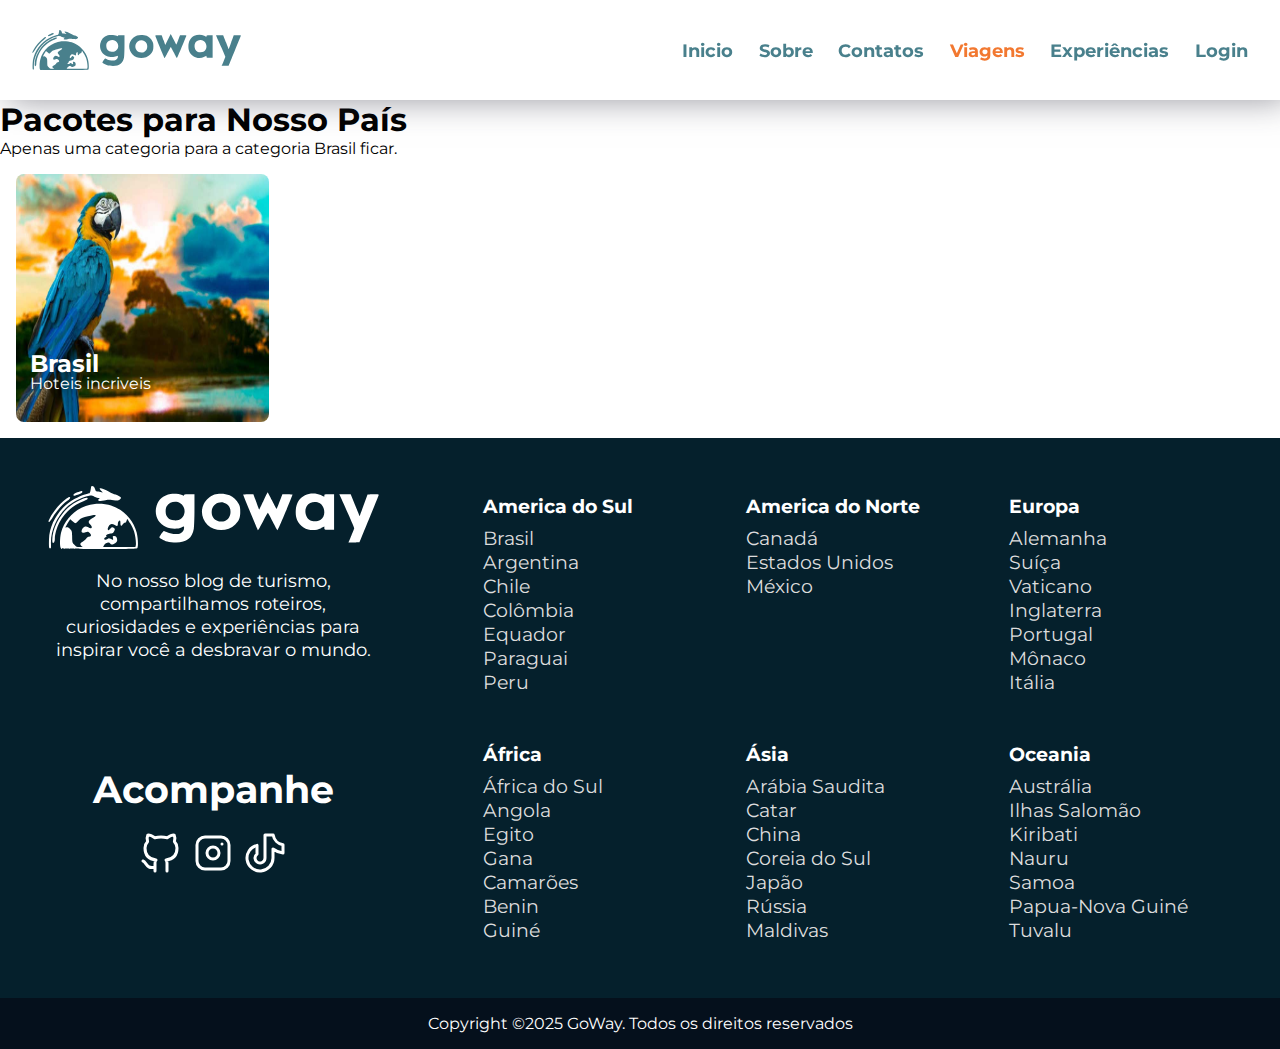
==== Ana Clara/brasil.html @ 0c54ef12 "Ligar página "brasil" com o script do menu" ====
<!DOCTYPE html>
<html lang="en">
<head>
    <meta charset="UTF-8">
    <meta name="viewport" content="width=device-width, initial-scale=1.0">
    <title>Brasil</title>
    <link rel="stylesheet" href="header.css">
    <link rel="stylesheet" href="footer.css">
    <link rel="stylesheet" href="brasil.css">
</head>
<body>
    <main>
        <div class="container">
            <header>
                <a href="../Davi/landing_page.html">
                    <img src="../Davi/media/icons/Logo.svg" alt="Logo" id="logo">
                </a>
                <nav>
                    <div class="btn-menu-container">
                        <svg xmlns="http://www.w3.org/2000/svg" viewBox="0 0 24 24" fill="none" stroke="currentColor" stroke-linecap="round" stroke-linejoin="round" width="32" height="32" stroke-width="2" id="btn-menu-close">
                            <path d="M18 6l-12 12"></path>
                            <path d="M6 6l12 12"></path>
                        </svg>
                    </div>
                    <ul class="menu">
                        <li><a href="../Davi/landing_page.html">Inicio</a></li>
                        <li><a href="../Cecilya/sobre/sobre.html">Sobre</a></li>
                        <li><a href="../Maria/contato.html">Contatos</a></li>
                        <li><a href="../Ana Clara/viagens.html" class="marcado">Viagens</a></li>
                        <li><a href="../Maria/experiencias.html">Experiências</a></li>
                        <li><a href="login.html">Login</a></li>
                    </ul>
                </nav>
                <svg xmlns="http://www.w3.org/2000/svg" viewBox="0 0 24 24" fill="none" stroke="currentColor" stroke-linecap="round" stroke-linejoin="round" width="32" height="32" stroke-width="2" id="btn-menu-open">
                    <path d="M4 6l16 0"></path>
                    <path d="M4 12l16 0"></path>
                    <path d="M4 18l16 0"></path>
                </svg>
            </header>
            <div class="conteudo">
                <h1>Pacotes para Nosso País</h1>
                <p>Apenas uma categoria para a categoria Brasil ficar.</p>
                <div><img src="amazonia-arara.jpg" alt="">
                <h2>Brasil</h2>
                <p>Hoteis incriveis</p>
                </div>
            </div>
    </main>
        <footer>
            <div class="logo-container">
                <a href="../Davi/landing_page.html">
                    <img src="Logo footer.svg" alt="Logo">
                </a>
                <p>No nosso blog de turismo, compartilhamos roteiros, curiosidades e experiências para inspirar você a desbravar o mundo.</p>
            </div>
            <div class="follow-containter">
                <h2>Acompanhe</h2>
                <div class="icons">
                    <a href="https://github.com/davi-1903/GoWay" target="_blank">
                        <svg xmlns="http://www.w3.org/2000/svg" viewBox="0 0 24 24" fill="none" stroke="currentColor"
                            stroke-linecap="round" stroke-linejoin="round" width="48" height="48" stroke-width="1.5">
                            <path
                                d="M9 19c-4.3 1.4 -4.3 -2.5 -6 -3m12 5v-3.5c0 -1 .1 -1.4 -.5 -2c2.8 -.3 5.5 -1.4 5.5 -6a4.6 4.6 0 0 0 -1.3 -3.2a4.2 4.2 0 0 0 -.1 -3.2s-1.1 -.3 -3.5 1.3a12.3 12.3 0 0 0 -6.2 0c-2.4 -1.6 -3.5 -1.3 -3.5 -1.3a4.2 4.2 0 0 0 -.1 3.2a4.6 4.6 0 0 0 -1.3 3.2c0 4.6 2.7 5.7 5.5 6c-.6 .6 -.6 1.2 -.5 2v3.5">
                            </path>
                        </svg>
                    </a>
                    <a href="https://instagram.com/infoweb.2023.1" target="_blank">
                        <svg xmlns="http://www.w3.org/2000/svg" viewBox="0 0 24 24" fill="none" stroke="currentColor"
                            stroke-linecap="round" stroke-linejoin="round" width="48" height="48" stroke-width="1.5">
                            <path d="M4 4m0 4a4 4 0 0 1 4 -4h8a4 4 0 0 1 4 4v8a4 4 0 0 1 -4 4h-8a4 4 0 0 1 -4 -4z">
                            </path>
                            <path d="M12 12m-3 0a3 3 0 1 0 6 0a3 3 0 1 0 -6 0"></path>
                            <path d="M16.5 7.5l0 .01"></path>
                        </svg>
                    </a>
                    <a href="https://www.tiktok.com/@infoweb2023.2?is_from_webapp=1&sender_device=pc" target="_blank">
                        <svg xmlns="http://www.w3.org/2000/svg" viewBox="0 0 24 24" fill="none" stroke="currentColor"
                            stroke-linecap="round" stroke-linejoin="round" width="48" height="48" stroke-width="1.5">
                            <path
                                d="M21 7.917v4.034a9.948 9.948 0 0 1 -5 -1.951v4.5a6.5 6.5 0 1 1 -8 -6.326v4.326a2.5 2.5 0 1 0 4 2v-11.5h4.083a6.005 6.005 0 0 0 4.917 4.917z">
                            </path>
                        </svg>
                    </a>
                </div>
            </div>
            <div class="trips-container">
                <ul>
                    <li>America do Sul</li>
                    <li><a href="#">Brasil</a></li>
                    <li><a href="#">Argentina</a></li>
                    <li><a href="#">Chile</a></li>
                    <li><a href="#">Colômbia</a></li>
                    <li><a href="#">Equador</a></li>
                    <li><a href="#">Paraguai</a></li>
                    <li><a href="#">Peru</a></li>
                </ul>
                <ul>
                    <li>America do Norte</li>
                    <li><a href="#">Canadá</a></li>
                    <li><a href="#">Estados Unidos</a></li>
                    <li><a href="#">México</a></li>
                </ul>
                <ul>
                    <li>Europa</li>
                    <li><a href="#">Alemanha</a></li>
                    <li><a href="#">Suíça</a></li>
                    <li><a href="#">Vaticano</a></li>
                    <li><a href="#">Inglaterra</a></li>
                    <li><a href="#">Portugal</a></li>
                    <li><a href="#">Mônaco</a></li>
                    <li><a href="#">Itália</a></li>
                </ul>
                <ul>
                    <li>África</li>
                    <li><a href="#">África do Sul</a></li>
                    <li><a href="#">Angola</a></li>
                    <li><a href="#">Egito</a></li>
                    <li><a href="#">Gana</a></li>
                    <li><a href="#">Camarões</a></li>
                    <li><a href="#">Benin</a></li>
                    <li><a href="#">Guiné</a></li>
                </ul>
                <ul>
                    <li>Ásia</li>
                    <li><a href="#">Arábia Saudita</a></li>
                    <li><a href="#">Catar</a></li>
                    <li><a href="#">China</a></li>
                    <li><a href="#">Coreia do Sul</a></li>
                    <li><a href="#">Japão</a></li>
                    <li><a href="#">Rússia</a></li>
                    <li><a href="#">Maldivas</a></li>
                </ul>
                <ul>
                    <li>Oceania</li>
                    <li><a href="#">Austrália</a></li>
                    <li><a href="#">Ilhas Salomão</a></li>
                    <li><a href="#">Kiribati</a></li>
                    <li><a href="#">Nauru</a></li>
                    <li><a href="#">Samoa</a></li>
                    <li><a href="#">Papua-Nova Guiné</a></li>
                    <li><a href="#">Tuvalu</a></li>
                </ul>
            </div>
            <div class="info-container">
                <p>Copyright ©2025 GoWay. Todos os direitos reservados</p>
            </div>
        </footer>
    </div>

    <script src="menu.js"></script>
</body>
</html>
---- Ana Clara/header.css ----
@charset "UTF-8";

@import url('https://fonts.googleapis.com/css2?family=Montserrat:ital,wght@0,100..900;1,100..900&family=Work+Sans:ital,wght@0,100..900;1,100..900&display=swap');

:root {
    --cor1: #49808C;
    --cor2: #94F2E1;
    --cor3: #81A649;
    --cor4: #F2E1C2;
    --cor5: #F27830;
    --shadow: #30304080;
    --cor6: #05202c;
    --font: 'Montserrat', sans-serif;
}

* {
    box-sizing: border-box;
    margin: 0;
    padding: 0;
    border: 0;
    font-family: var(--font);
}

header {
    z-index: 2;
    position: sticky;
    top: -1px;
    height: 100px;
    background-color: white;
    display: flex;
    align-items: center;
    justify-content: space-between;
    padding-inline: 2rem;
    box-shadow: .5rem 0 2rem var(--shadow);
}

header > a {
    height: 40%;
}

header > a #logo {
    height: 100%;
}

header nav > .menu {
    padding: 0;
    list-style-type: none;
    display: flex;
    gap: 1.6rem;
}

header nav > .menu a {
    position: relative;
    font: bold 1.15rem var(--font);
    text-decoration: none;
    color: var(--cor1);
    transition: all 125ms;
}

header nav > .menu a::before {
    z-index: -1;
    content: '';
    position: absolute;
    left: 0;
    bottom: -2px;
    width: 0;
    height: 2px;
    background-color: var(--cor5);
    border-radius: 1rem;
    transition: all 125ms;
}

header nav > .menu a:is(:hover, .marcado) {
    color: var(--cor5);
}

header nav > .btn-menu-container {
    display: none;
    box-sizing: content-box;
    height: 2.5rem;
    padding: .5rem;
    border-radius: .5rem .5rem 0 0;
    background-color: var(--cor1);
}

header nav > .btn-menu-container #btn-menu-close {
    float: right;
    cursor: pointer;
    box-sizing: content-box;
    stroke: white;
    padding: .25rem;
    border-radius: .25rem;
    transition: all 125ms;
}

header nav > .btn-menu-container #btn-menu-close:hover {
    background-color: var(--cor5);
}

header #btn-menu-open {
    cursor: pointer;
    display: none;
    box-sizing: content-box;
    padding: .25rem;
    border-radius: .25rem;
    transition: all 125ms;
    stroke: var(--cor1);
}

header #btn-menu-open:hover {
    background-color: #49808C30;
}

@media screen and (width < 900px) {
    header > a {
        height: 30%;
    }

    header #btn-menu-open {
        display: inline;
    }

    header nav {
        position: fixed;
        top: 1rem;
        right: -60%;
        border-radius: .5rem;
        height: calc(100vh - 2rem);
        width: min(60%, 20rem);
        background-color: white;
        transition: all 500ms ease-in-out;
        box-shadow: .5rem .25rem 1rem var(--shadow);
    }

    header nav.open {
        right: 1rem;
    }

    header nav > .btn-menu-container {
        display: block;
    }

    header nav > .menu {
        flex-direction: column;
        gap: 0;
    }

    header nav > .menu a {
        display: block;
        padding: 1rem;
    }

    header nav > .menu a:hover {
        background-color: #49808C30;
    }

    header nav > .menu a:is(:hover, .marcado)::before {
        width: 0;
    }
}
---- Ana Clara/footer.css ----
:root {
    --cor1: #49808C;
    --cor2: #94F2E1;
    --cor3: #81A649;
    --cor4: #F2E1C2;
    --cor5: #F27830;
    --cor6: #05202c;
    --shadow: #30304080;
    --font: 'Montserrat', sans-serif;
}

footer {
    background-color: var(--cor6);
    display: grid;
    grid-template: 1fr 1fr auto / 1fr 2fr;
}

footer .logo-container {
    text-align: center;
    padding: 3rem;
}

footer .logo-container img {
    width: clamp(12rem, 100%, 24rem);
    margin-bottom: 1rem;
}

footer .logo-container p {
    font: normal 1.15rem var(--font);
    color: white;
    text-align: center;
}

footer .follow-containter {
    grid-area: 2 / 1 / 3 / 2;
    padding: 3rem;
    text-align: center;
}

footer .follow-containter h2 {
    font: bold 2.4rem var(--font);
    margin-bottom: 1rem;
    color: white;
}

footer .follow-containter a {
    text-decoration: none;
    color: white;
}

footer .follow-containter svg:hover {
    color: var(--cor5);
}

footer .trips-container {
    grid-row: 1 / 3;
    display: flex;
    flex-wrap: wrap;
    gap: 1rem;
    padding: 2.5rem;
}

footer .trips-container ul {
    flex: 1 0 12rem;
    padding: 1rem;
    list-style-type: none;
}

footer .trips-container ul > li:first-child {
    font: bold 1.2rem var(--font);
    color: white;
    margin-bottom: .5rem;
}

footer .trips-container ul > li {
    font: normal 1.2rem var(--font);
}

footer .trips-container ul a {
    color: #ddd;
    text-decoration: none;
}

footer .trips-container ul a:hover {
    color: var(--cor5);
}

footer .info-container {
    grid-column-end: span 2;
    padding: 1rem;
    background-color: #05101c;
}

footer .info-container p {
    font: normal 1em var(--font);
    color: white;
    text-align: center;
}

@media screen and (width < 1000px) {
    footer {
        grid-template: auto auto 1fr auto / 1fr;
    }

    footer .follow-containter {
        grid-row-start: 2;
    }

    footer .trips-container {
        grid-row-start: 3;
    }

    footer .info-container {
        grid-column-end: 2;
        font-size: 12px;
    }
}
---- Ana Clara/brasil.css ----
@import url('https://fonts.googleapis.com/css2?family=Montserrat:ital,wght@0,100..900;1,100..900&family=Work+Sans:ital,wght@0,100..900;1,100..900&display=swap');


* {
    box-sizing: border-box;
    padding: 0;
    border: 0;
    margin: 0;
    font-family: 'Montserrat', sans-serif;
}
.conteudo {
    display: flex;
    flex-direction: column;
    position: relative;
}

.conteudo div img{
    height: 280px;
    width: 285px;
    padding: 1rem;
    display: flex;
    flex-wrap: wrap;
    gap: 1rem;
    border-radius: 1.5rem;
}

.conteudo div h2{
    position: absolute;
    left: 30px;
    bottom: 60px;
    color: white;
    
}

.conteudo div p{
    position: absolute;
    left: 30px;
    bottom: 45px;
    color: white;
}
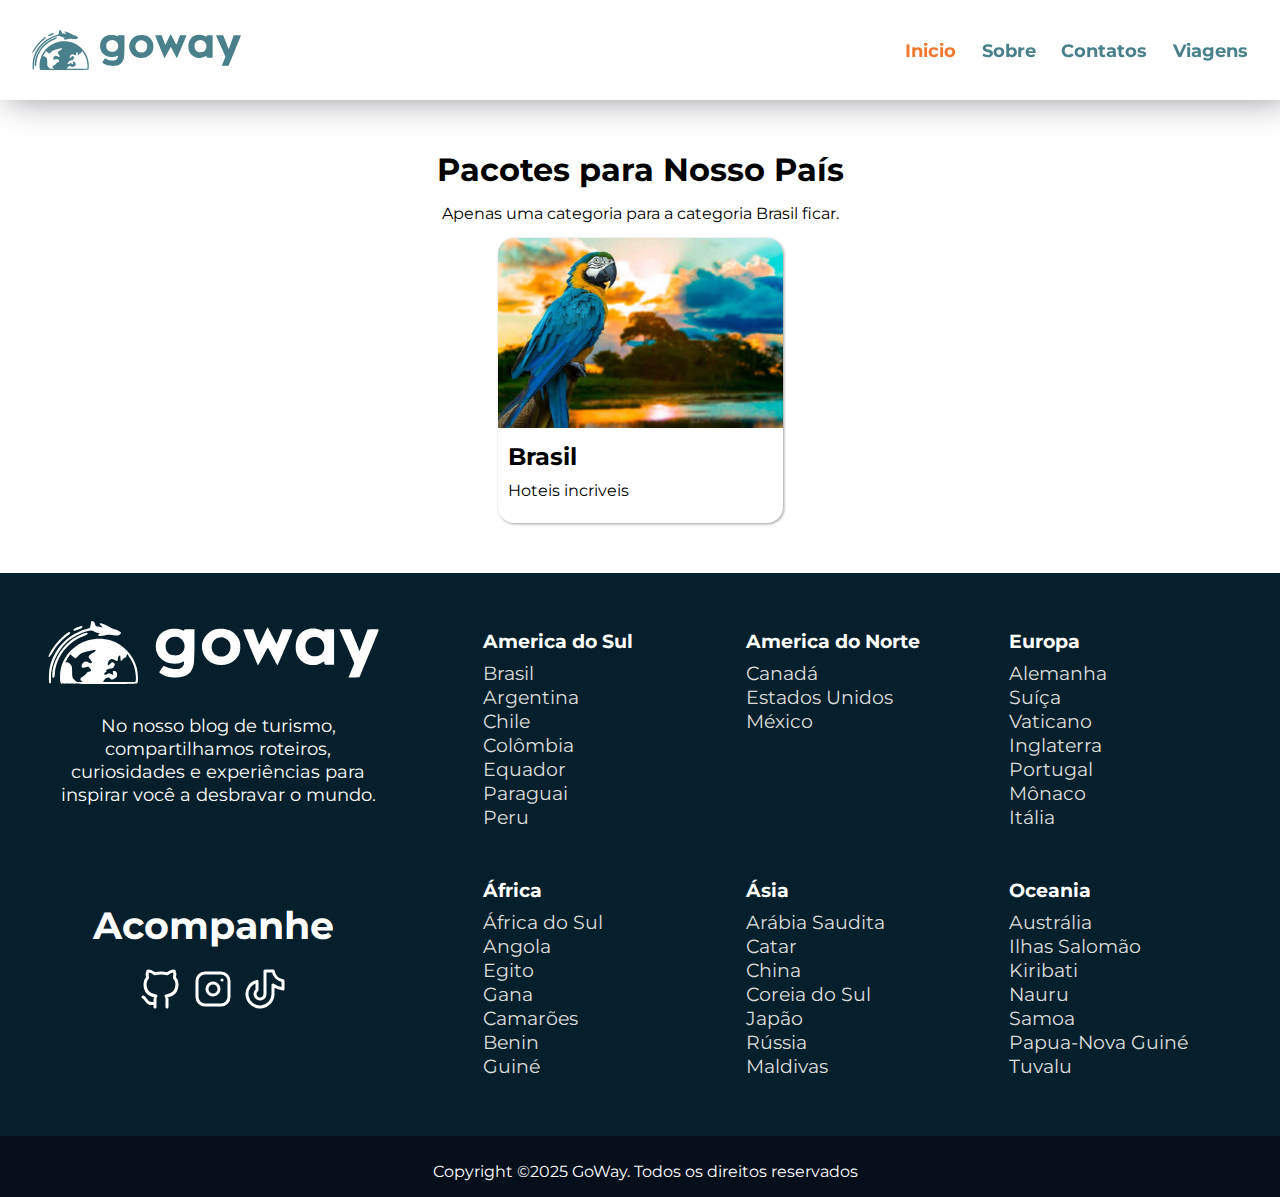
==== commit 9508679d: "Ajustes finais da página" ====
--- a/Ana Clara/brasil.html
+++ b/Ana Clara/brasil.html
@@ -9,46 +9,44 @@
     <link rel="stylesheet" href="brasil.css">
 </head>
 <body>
+    <header>
+        <a href="#">
+            <img src="logo.svg" alt="Logo" id="logo">
+        </a>
+        <nav>
+            <div class="btn-menu-container">
+                <svg xmlns="http://www.w3.org/2000/svg" viewBox="0 0 24 24" fill="none" stroke="currentColor" stroke-linecap="round" stroke-linejoin="round" width="32" height="32" stroke-width="2" id="btn-menu-close">
+                    <path d="M18 6l-12 12"></path>
+                    <path d="M6 6l12 12"></path>
+                </svg>
+            </div>
+            <ul class="menu">
+                <li><a href="#" class="marcado">Inicio</a></li>
+                <li><a href="../Cecilya/sobre/sobre.html">Sobre</a></li>
+                <li><a href="../Maria/contato.html">Contatos</a></li>
+                <li><a href="../Ana Clara/viagens.html">Viagens</a></li>
+            </ul>
+        </nav>
+        <svg xmlns="http://www.w3.org/2000/svg" viewBox="0 0 24 24" fill="none" stroke="currentColor" stroke-linecap="round" stroke-linejoin="round" width="32" height="32" stroke-width="2" id="btn-menu-open">
+            <path d="M4 6l16 0"></path>
+            <path d="M4 12l16 0"></path>
+            <path d="M4 18l16 0"></path>
+        </svg>
+    </header>
     <main>
-        <div class="container">
-            <header>
-                <a href="../Davi/landing_page.html">
-                    <img src="../Davi/media/icons/Logo.svg" alt="Logo" id="logo">
-                </a>
-                <nav>
-                    <div class="btn-menu-container">
-                        <svg xmlns="http://www.w3.org/2000/svg" viewBox="0 0 24 24" fill="none" stroke="currentColor" stroke-linecap="round" stroke-linejoin="round" width="32" height="32" stroke-width="2" id="btn-menu-close">
-                            <path d="M18 6l-12 12"></path>
-                            <path d="M6 6l12 12"></path>
-                        </svg>
-                    </div>
-                    <ul class="menu">
-                        <li><a href="../Davi/landing_page.html">Inicio</a></li>
-                        <li><a href="../Cecilya/sobre/sobre.html">Sobre</a></li>
-                        <li><a href="../Maria/contato.html">Contatos</a></li>
-                        <li><a href="../Ana Clara/viagens.html" class="marcado">Viagens</a></li>
-                        <li><a href="../Maria/experiencias.html">Experiências</a></li>
-                        <li><a href="login.html">Login</a></li>
-                    </ul>
-                </nav>
-                <svg xmlns="http://www.w3.org/2000/svg" viewBox="0 0 24 24" fill="none" stroke="currentColor" stroke-linecap="round" stroke-linejoin="round" width="32" height="32" stroke-width="2" id="btn-menu-open">
-                    <path d="M4 6l16 0"></path>
-                    <path d="M4 12l16 0"></path>
-                    <path d="M4 18l16 0"></path>
-                </svg>
-            </header>
-            <div class="conteudo">
-                <h1>Pacotes para Nosso País</h1>
-                <p>Apenas uma categoria para a categoria Brasil ficar.</p>
-                <div><img src="amazonia-arara.jpg" alt="">
+        <h1>Pacotes para Nosso País</h1>
+        <p>Apenas uma categoria para a categoria Brasil ficar.</p>
+        <div class="card">
+            <div>
+                <img src="amazonia-arara.jpg" alt="">
                 <h2>Brasil</h2>
                 <p>Hoteis incriveis</p>
-                </div>
             </div>
+        </div>
     </main>
         <footer>
             <div class="logo-container">
-                <a href="../Davi/landing_page.html">
+                <a href="#">
                     <img src="Logo footer.svg" alt="Logo">
                 </a>
                 <p>No nosso blog de turismo, compartilhamos roteiros, curiosidades e experiências para inspirar você a desbravar o mundo.</p>
@@ -146,7 +144,5 @@
             </div>
         </footer>
     </div>
-
-    <script src="menu.js"></script>
 </body>
-</html>+</html>
--- a/Ana Clara/brasil.css
+++ b/Ana Clara/brasil.css
@@ -1,43 +1,45 @@
-@import url('https://fonts.googleapis.com/css2?family=Montserrat:ital,wght@0,100..900;1,100..900&family=Work+Sans:ital,wght@0,100..900;1,100..900&display=swap');
-
-
 * {
     box-sizing: border-box;
     padding: 0;
+    margin: 0;
     border: 0;
-    margin: 0;
-    font-family: 'Montserrat', sans-serif;
-}
-.conteudo {
-    display: flex;
-    flex-direction: column;
-    position: relative;
+    font-family:  'Montserrat', sans-serif;
 }
 
-.conteudo div img{
-    height: 280px;
-    width: 285px;
-    padding: 1rem;
+main {
+    height: 100%;
     display: flex;
-    flex-wrap: wrap;
-    gap: 1rem;
-    border-radius: 1.5rem;
+    justify-content: center;
+    align-items: center;
+    flex-direction: column;
+    padding: 50px;
+    gap: 15px;
 }
 
-.conteudo div h2{
-    position: absolute;
-    left: 30px;
-    bottom: 60px;
-    color: white;
-    
+h1 {
+    text-align: center;
 }
 
-.conteudo div p{
-    position: absolute;
-    left: 30px;
-    bottom: 45px;
-    color: white;
+h1 ~ p {
+    text-align: center;
+    margin: 0;
 }
 
+.card > div {
+    height: 285px;
+    width: 285px;
+}
 
+.card img {
+    width: 100%;
+    border-radius: 1rem 1rem 0 0;
+}
 
+.card > div {
+    border-radius: 1rem;
+    box-shadow: 1px 1px 3px rgba(0, 0, 0, 0.39);
+}
+
+.card h2, p {
+    margin: 10px 0 0 10px;
+}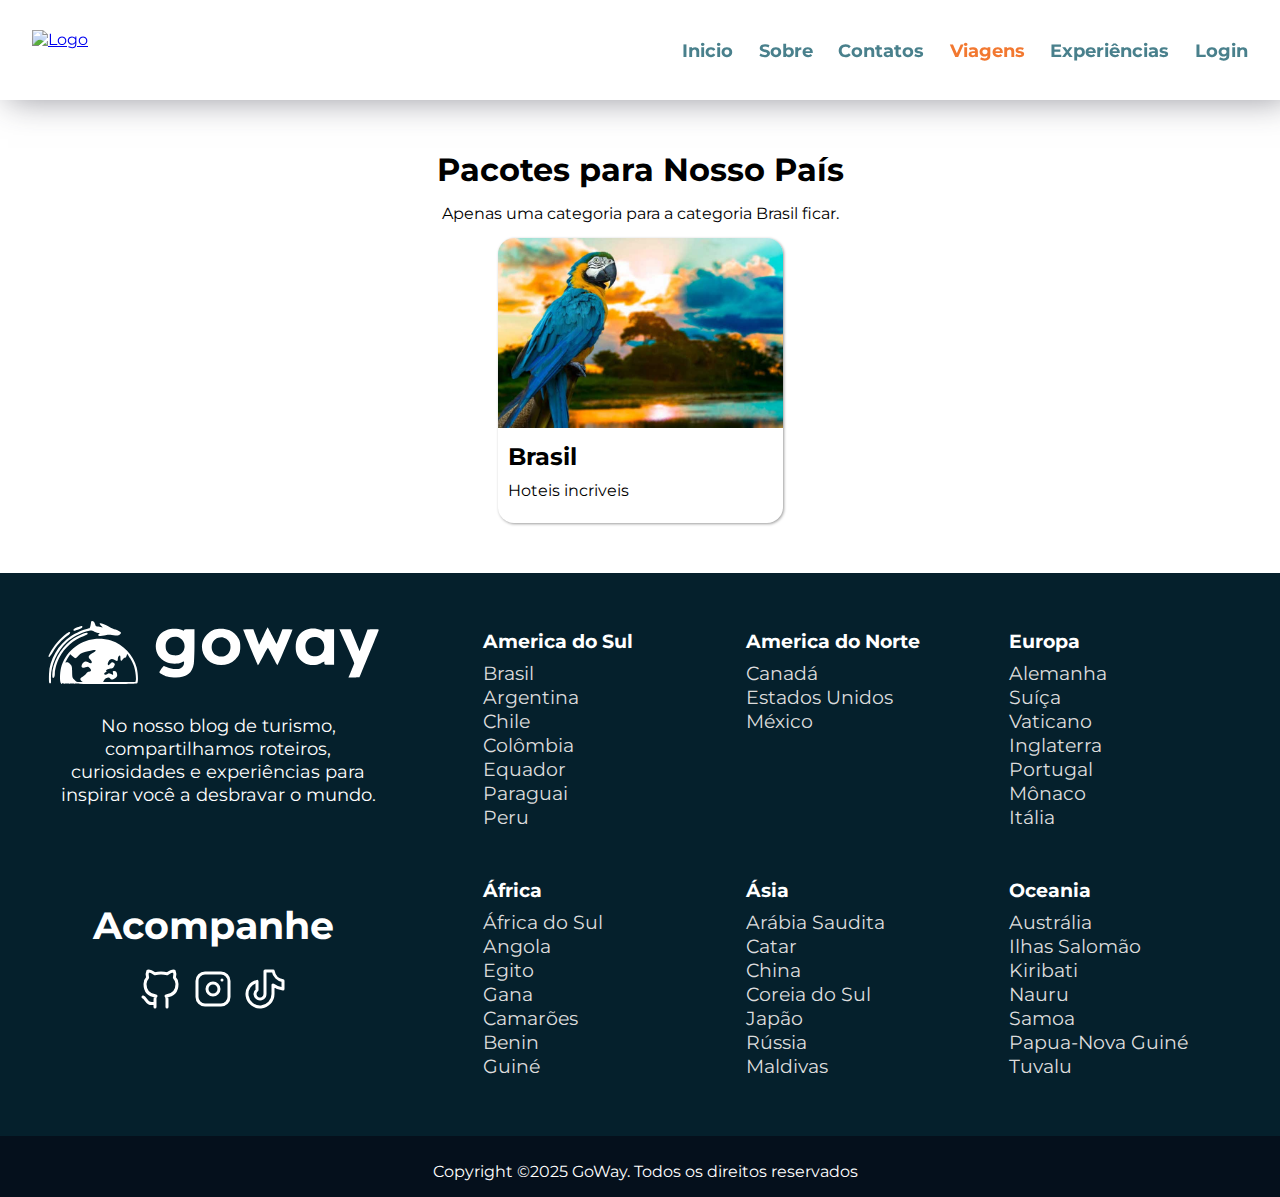
==== commit 02779512: "Corrigir caminhos e menu da página "brasil"" ====
--- a/Ana Clara/brasil.html
+++ b/Ana Clara/brasil.html
@@ -3,15 +3,15 @@
 <head>
     <meta charset="UTF-8">
     <meta name="viewport" content="width=device-width, initial-scale=1.0">
-    <title>Brasil</title>
+    <title>GoWay - Brasil</title>
     <link rel="stylesheet" href="header.css">
     <link rel="stylesheet" href="footer.css">
     <link rel="stylesheet" href="brasil.css">
 </head>
 <body>
     <header>
-        <a href="#">
-            <img src="logo.svg" alt="Logo" id="logo">
+        <a href="../Davi/landing_page.html">
+            <img src="Logo.svg" alt="Logo" id="logo">
         </a>
         <nav>
             <div class="btn-menu-container">
@@ -21,10 +21,12 @@
                 </svg>
             </div>
             <ul class="menu">
-                <li><a href="#" class="marcado">Inicio</a></li>
+                <li><a href="../Davi/landing_page.html">Inicio</a></li>
                 <li><a href="../Cecilya/sobre/sobre.html">Sobre</a></li>
                 <li><a href="../Maria/contato.html">Contatos</a></li>
-                <li><a href="../Ana Clara/viagens.html">Viagens</a></li>
+                <li><a href="viagens.html" class="marcado">Viagens</a></li>
+                <li><a href="../Maria/experiencias.html">Experiências</a></li>
+                <li><a href="../Davi/login.html">Login</a></li>
             </ul>
         </nav>
         <svg xmlns="http://www.w3.org/2000/svg" viewBox="0 0 24 24" fill="none" stroke="currentColor" stroke-linecap="round" stroke-linejoin="round" width="32" height="32" stroke-width="2" id="btn-menu-open">
@@ -46,7 +48,7 @@
     </main>
         <footer>
             <div class="logo-container">
-                <a href="#">
+                <a href="../Davi/landing_page.html">
                     <img src="Logo footer.svg" alt="Logo">
                 </a>
                 <p>No nosso blog de turismo, compartilhamos roteiros, curiosidades e experiências para inspirar você a desbravar o mundo.</p>
@@ -144,5 +146,7 @@
             </div>
         </footer>
     </div>
+
+    <script src="menu.js"></script>
 </body>
 </html>
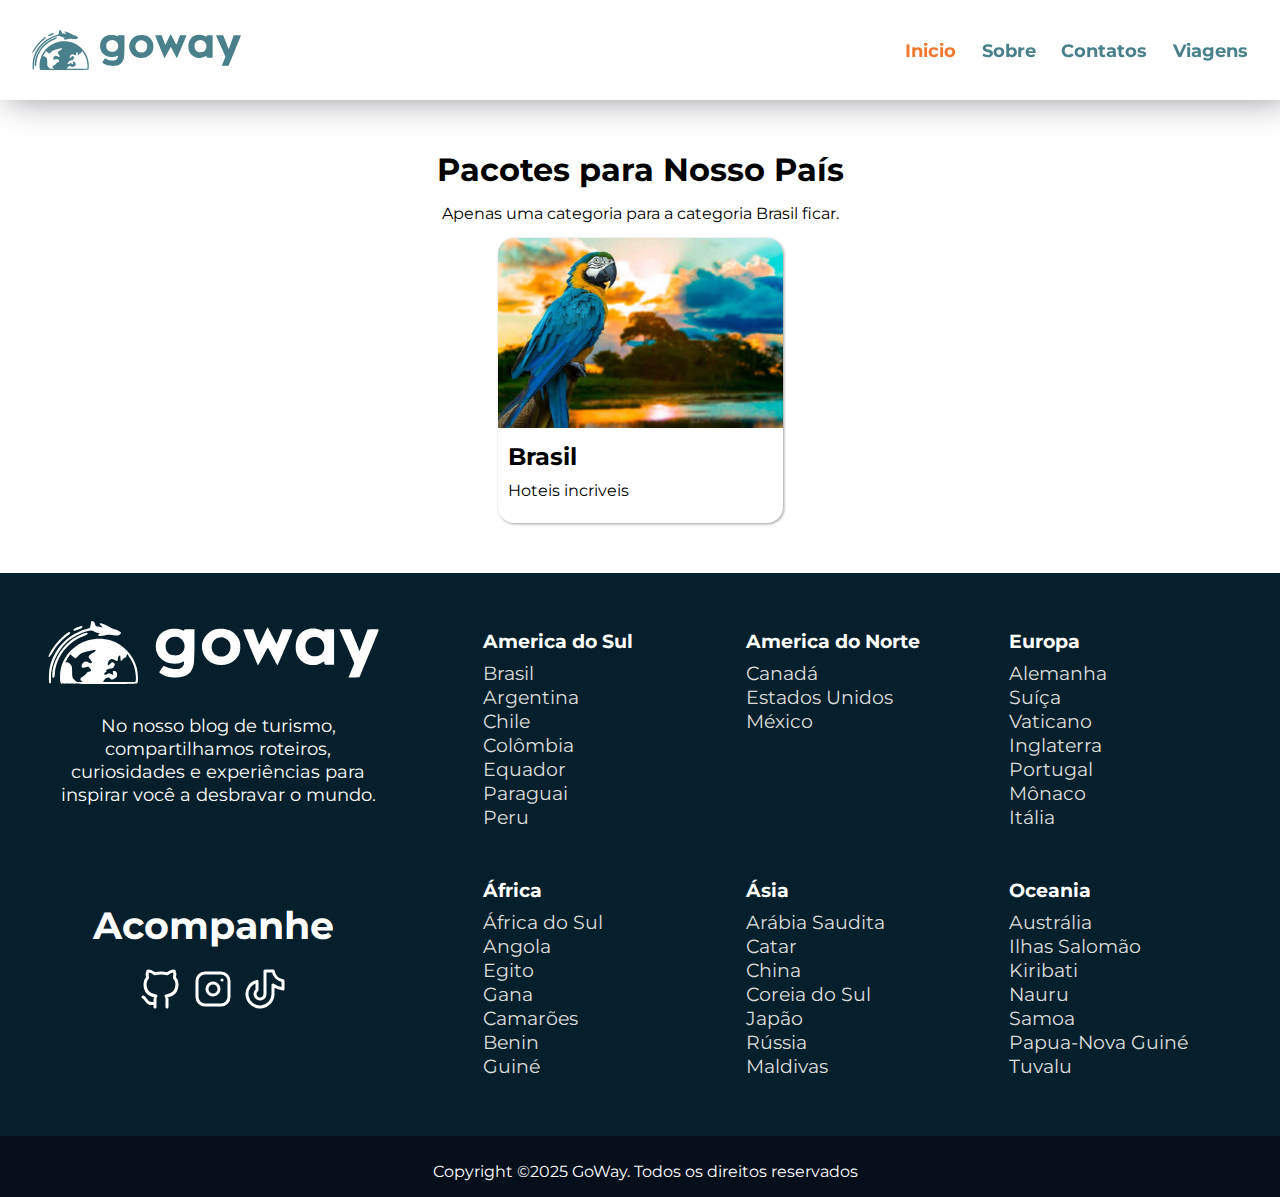
==== commit 8ee665e7: "terminei" ====
--- a/Ana Clara/brasil.html
+++ b/Ana Clara/brasil.html
@@ -3,15 +3,15 @@
 <head>
     <meta charset="UTF-8">
     <meta name="viewport" content="width=device-width, initial-scale=1.0">
-    <title>GoWay - Brasil</title>
+    <title>Brasil</title>
     <link rel="stylesheet" href="header.css">
     <link rel="stylesheet" href="footer.css">
     <link rel="stylesheet" href="brasil.css">
 </head>
 <body>
     <header>
-        <a href="../Davi/landing_page.html">
-            <img src="Logo.svg" alt="Logo" id="logo">
+        <a href="#">
+            <img src="logo.svg" alt="Logo" id="logo">
         </a>
         <nav>
             <div class="btn-menu-container">
@@ -21,12 +21,10 @@
                 </svg>
             </div>
             <ul class="menu">
-                <li><a href="../Davi/landing_page.html">Inicio</a></li>
+                <li><a href="#" class="marcado">Inicio</a></li>
                 <li><a href="../Cecilya/sobre/sobre.html">Sobre</a></li>
                 <li><a href="../Maria/contato.html">Contatos</a></li>
-                <li><a href="viagens.html" class="marcado">Viagens</a></li>
-                <li><a href="../Maria/experiencias.html">Experiências</a></li>
-                <li><a href="../Davi/login.html">Login</a></li>
+                <li><a href="../Ana Clara/viagens.html">Viagens</a></li>
             </ul>
         </nav>
         <svg xmlns="http://www.w3.org/2000/svg" viewBox="0 0 24 24" fill="none" stroke="currentColor" stroke-linecap="round" stroke-linejoin="round" width="32" height="32" stroke-width="2" id="btn-menu-open">
@@ -48,7 +46,7 @@
     </main>
         <footer>
             <div class="logo-container">
-                <a href="../Davi/landing_page.html">
+                <a href="#">
                     <img src="Logo footer.svg" alt="Logo">
                 </a>
                 <p>No nosso blog de turismo, compartilhamos roteiros, curiosidades e experiências para inspirar você a desbravar o mundo.</p>
@@ -146,7 +144,7 @@
             </div>
         </footer>
     </div>
-
-    <script src="menu.js"></script>
 </body>
 </html>
+
+
--- a/Ana Clara/brasil.css
+++ b/Ana Clara/brasil.css
@@ -5,6 +5,7 @@
     border: 0;
     font-family:  'Montserrat', sans-serif;
 }
+
 
 main {
     height: 100%;
@@ -16,30 +17,36 @@
     gap: 15px;
 }
 
+
 h1 {
     text-align: center;
 }
+
 
 h1 ~ p {
     text-align: center;
     margin: 0;
 }
 
+
 .card > div {
     height: 285px;
     width: 285px;
 }
+
 
 .card img {
     width: 100%;
     border-radius: 1rem 1rem 0 0;
 }
 
+
 .card > div {
     border-radius: 1rem;
     box-shadow: 1px 1px 3px rgba(0, 0, 0, 0.39);
 }
 
+
 .card h2, p {
     margin: 10px 0 0 10px;
-}+}
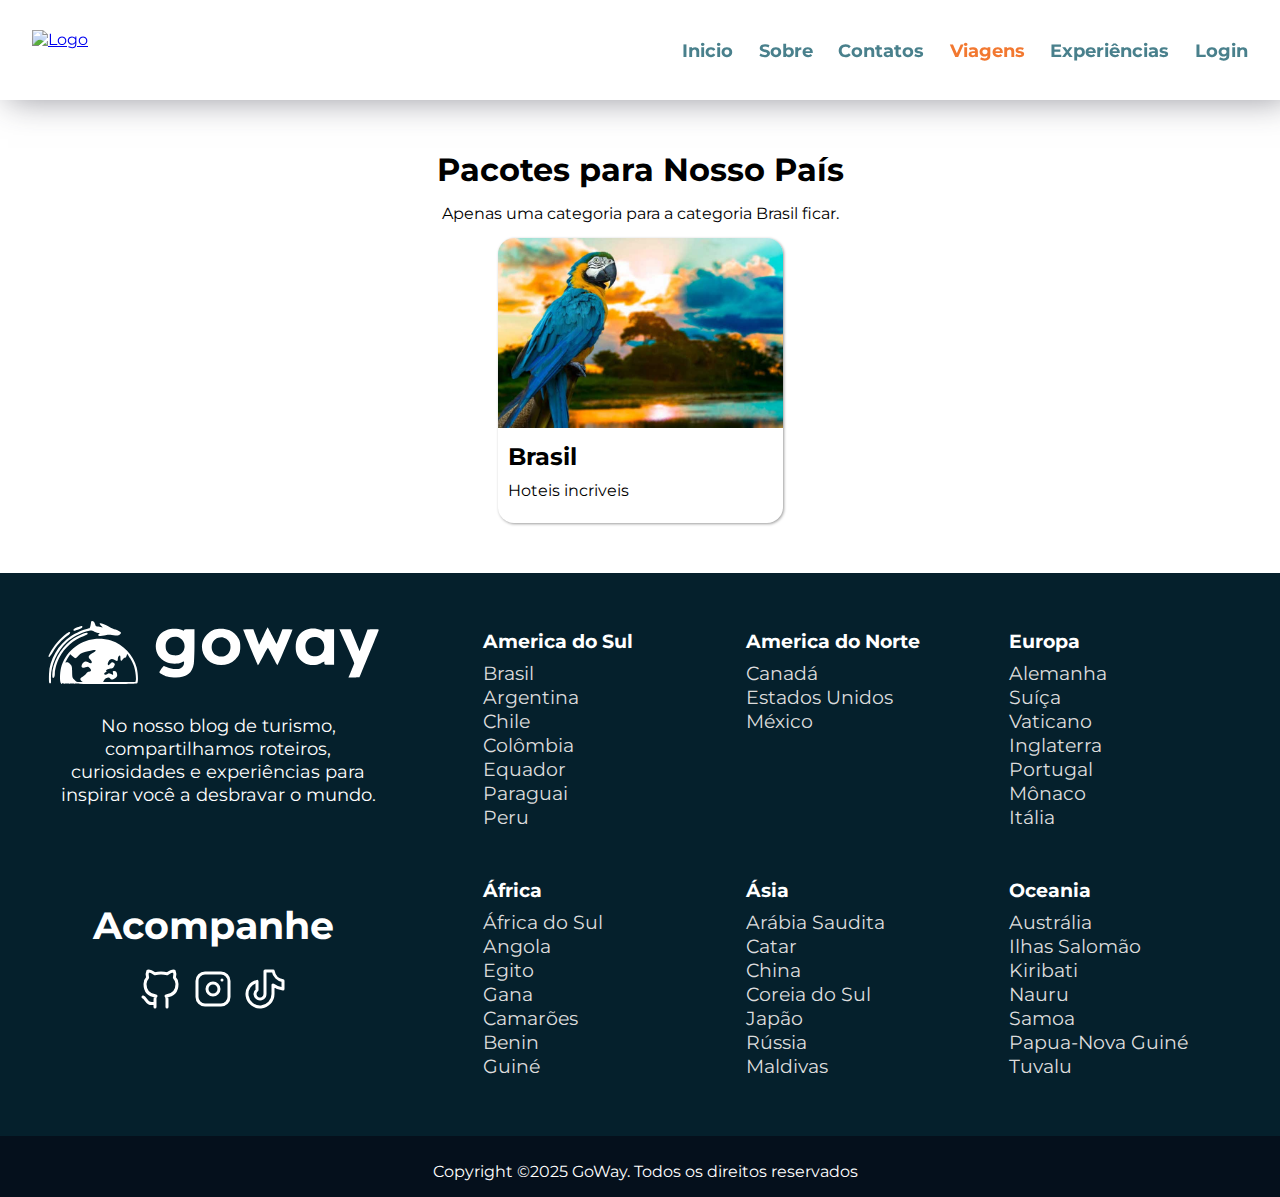
==== commit c1b1fa66: "Merge branch 'Clara'" ====
--- a/Ana Clara/brasil.html
+++ b/Ana Clara/brasil.html
@@ -3,15 +3,16 @@
 <head>
     <meta charset="UTF-8">
     <meta name="viewport" content="width=device-width, initial-scale=1.0">
-    <title>Brasil</title>
+    <title>GoWay - Brasil</title>
     <link rel="stylesheet" href="header.css">
     <link rel="stylesheet" href="footer.css">
     <link rel="stylesheet" href="brasil.css">
+    <link rel="shortcut icon" href="Icon.ico" type="image/x-icon">
 </head>
 <body>
     <header>
-        <a href="#">
-            <img src="logo.svg" alt="Logo" id="logo">
+        <a href="../Davi/landing_page.html">
+            <img src="Logo.svg" alt="Logo" id="logo">
         </a>
         <nav>
             <div class="btn-menu-container">
@@ -21,10 +22,12 @@
                 </svg>
             </div>
             <ul class="menu">
-                <li><a href="#" class="marcado">Inicio</a></li>
+                <li><a href="../Davi/landing_page.html">Inicio</a></li>
                 <li><a href="../Cecilya/sobre/sobre.html">Sobre</a></li>
                 <li><a href="../Maria/contato.html">Contatos</a></li>
-                <li><a href="../Ana Clara/viagens.html">Viagens</a></li>
+                <li><a href="viagens.html" class="marcado">Viagens</a></li>
+                <li><a href="../Maria/experiencias.html">Experiências</a></li>
+                <li><a href="../Davi/login.html">Login</a></li>
             </ul>
         </nav>
         <svg xmlns="http://www.w3.org/2000/svg" viewBox="0 0 24 24" fill="none" stroke="currentColor" stroke-linecap="round" stroke-linejoin="round" width="32" height="32" stroke-width="2" id="btn-menu-open">
@@ -41,12 +44,12 @@
                 <img src="amazonia-arara.jpg" alt="">
                 <h2>Brasil</h2>
                 <p>Hoteis incriveis</p>
+                </div>
             </div>
-        </div>
     </main>
         <footer>
             <div class="logo-container">
-                <a href="#">
+                <a href="../Davi/landing_page.html">
                     <img src="Logo footer.svg" alt="Logo">
                 </a>
                 <p>No nosso blog de turismo, compartilhamos roteiros, curiosidades e experiências para inspirar você a desbravar o mundo.</p>
@@ -144,7 +147,7 @@
             </div>
         </footer>
     </div>
+
+    <script src="menu.js"></script>
 </body>
-</html>
-
-
+</html>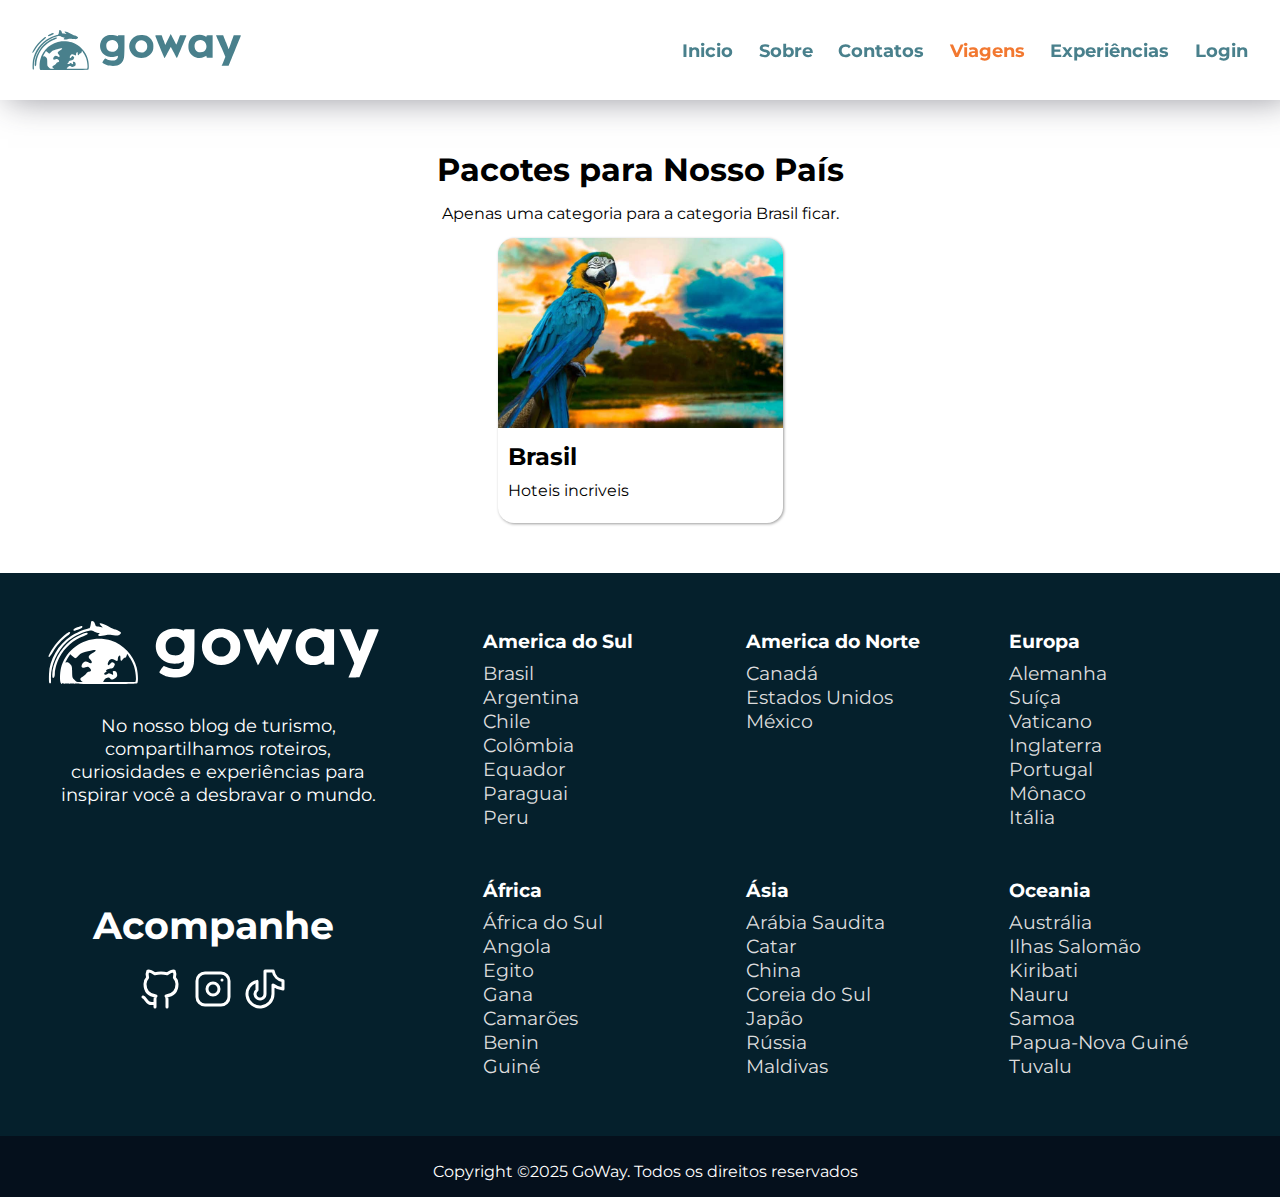
==== commit 0289bebf: "Corrigir nome do arquivo novamente" ====
--- a/Ana Clara/brasil.html
+++ b/Ana Clara/brasil.html
@@ -12,7 +12,7 @@
 <body>
     <header>
         <a href="../Davi/landing_page.html">
-            <img src="Logo.svg" alt="Logo" id="logo">
+            <img src="logo.svg" alt="Logo" id="logo">
         </a>
         <nav>
             <div class="btn-menu-container">
